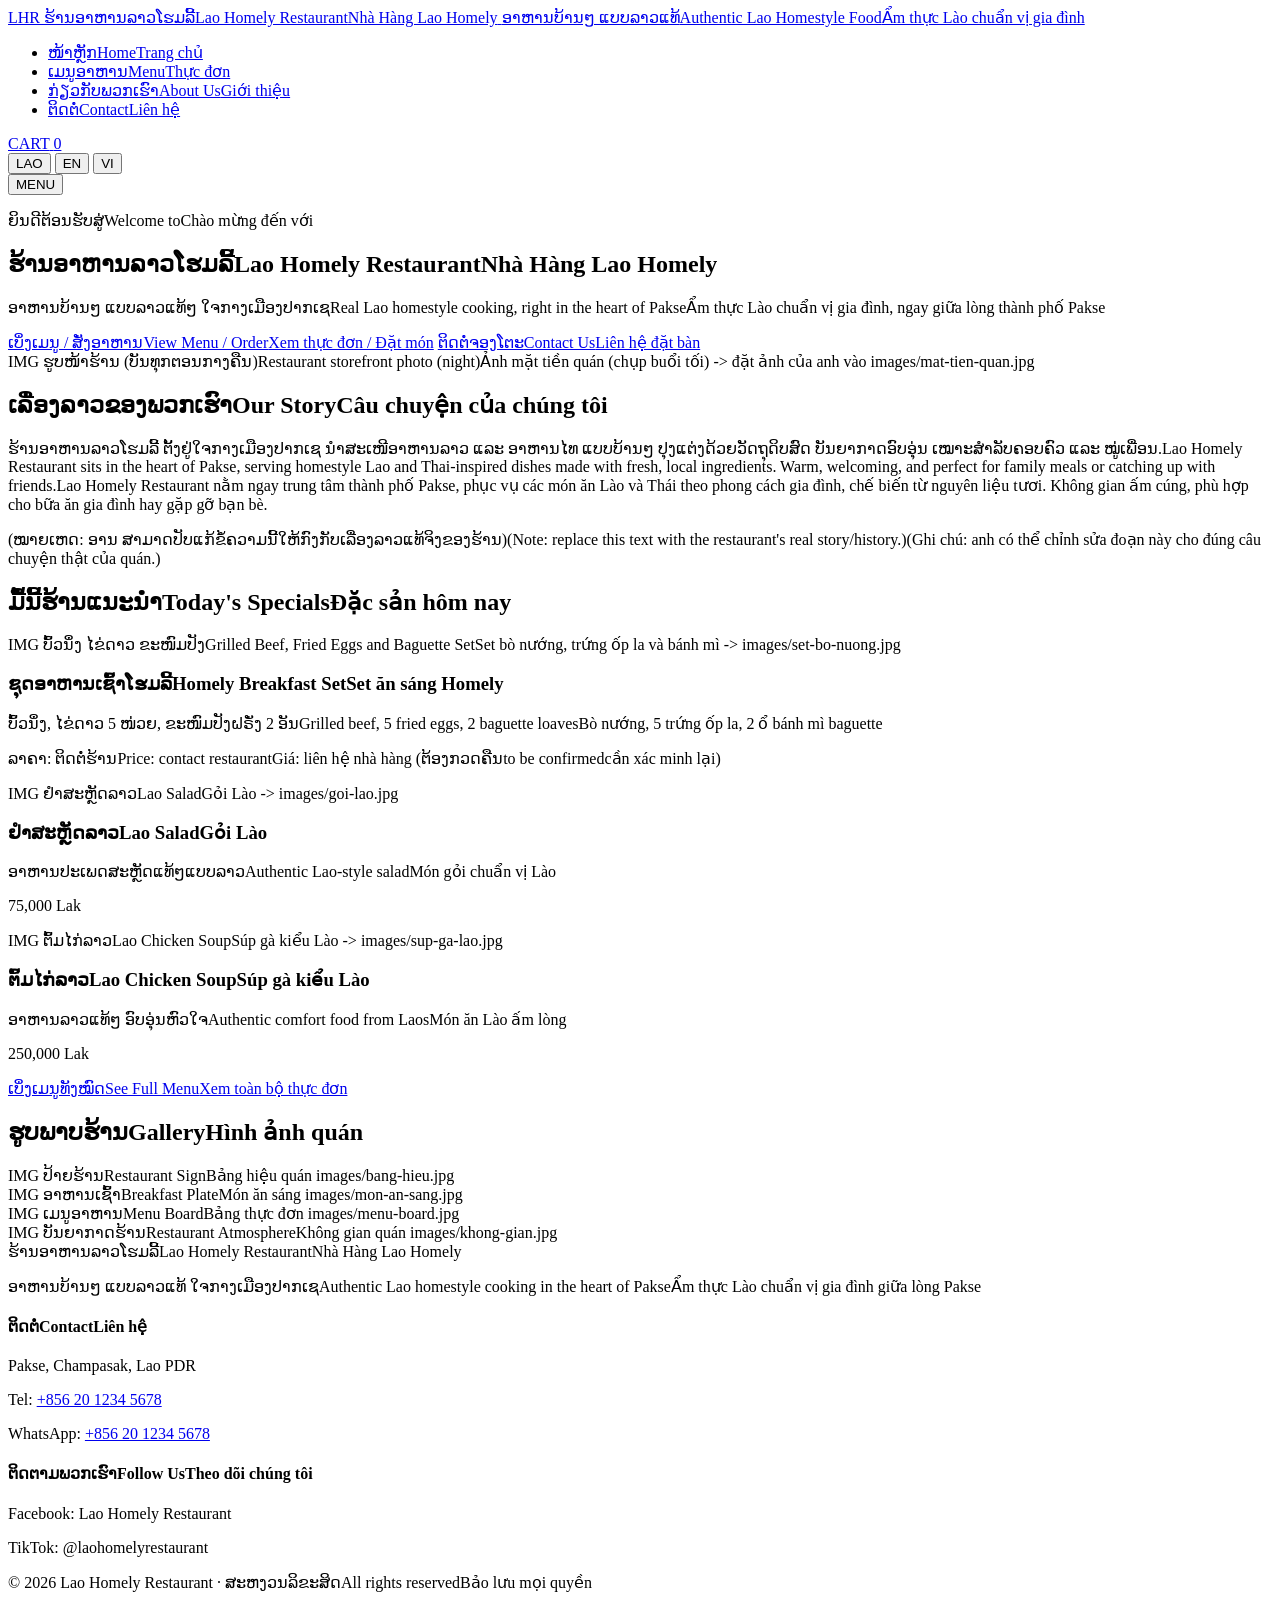
==== index.html @ 4c227eba "Add files via upload" ====
<!DOCTYPE html>
<html lang="en" data-lang="en">
<head>
<meta charset="UTF-8">
<meta name="viewport" content="width=device-width, initial-scale=1.0">
<title>Home | Lao Homely Restaurant</title>
<meta name="description" content="Home - Lao Homely Restaurant, Pakse, Champasak, Lao PDR">
<link rel="stylesheet" href="css/style.css">

</head>
<body>
  <header class="site-header">
    <div class="header-inner">
      <a class="brand" href="index.html">
        <span class="brand-mark">LHR</span>
        <span class="brand-text">
          <span class="brand-main"><span class="lang-lo">ຮ້ານອາຫານລາວໂຮມລີ້</span><span class="lang-en">Lao Homely Restaurant</span><span class="lang-vi">Nhà Hàng Lao Homely</span></span>
          <span class="brand-sub"><span class="lang-lo">ອາຫານບ້ານໆ ແບບລາວແທ້</span><span class="lang-en">Authentic Lao Homestyle Food</span><span class="lang-vi">Ẩm thực Lào chuẩn vị gia đình</span></span>
        </span>
      </a>
      <nav class="main-nav">
        <ul>
          <li><a href="index.html" class="active"><span class="lang-lo">ໜ້າຫຼັກ</span><span class="lang-en">Home</span><span class="lang-vi">Trang chủ</span></a></li>
          <li><a href="menu.html"><span class="lang-lo">ເມນູອາຫານ</span><span class="lang-en">Menu</span><span class="lang-vi">Thực đơn</span></a></li>
          <li><a href="gioi-thieu.html"><span class="lang-lo">ກ່ຽວກັບພວກເຮົາ</span><span class="lang-en">About Us</span><span class="lang-vi">Giới thiệu</span></a></li>
          <li><a href="lien-he.html"><span class="lang-lo">ຕິດຕໍ່</span><span class="lang-en">Contact</span><span class="lang-vi">Liên hệ</span></a></li>
        </ul>
      </nav>
      <div class="header-actions">
        <a class="cart-link" href="gio-hang.html">
          <span class="cart-icon">CART</span>
          <span class="cart-badge" id="cart-badge">0</span>
        </a>
        <div class="lang-switch" role="group" aria-label="Language switch">
          <button type="button" data-set-lang="lo">LAO</button>
          <button type="button" data-set-lang="en">EN</button>
          <button type="button" data-set-lang="vi">VI</button>
        </div>
        <button class="nav-toggle" type="button" aria-label="Menu">MENU</button>
      </div>
    </div>
  </header>
  <main>
  
  <section class="hero">
    <div class="hero-inner">
      <p class="eyebrow"><span class="lang-lo">ຍິນດີຕ້ອນຮັບສູ່</span><span class="lang-en">Welcome to</span><span class="lang-vi">Chào mừng đến với</span></p>
      <h1><span class="lang-lo">ຮ້ານອາຫານລາວໂຮມລີ້</span><span class="lang-en">Lao Homely Restaurant</span><span class="lang-vi">Nhà Hàng Lao Homely</span></h1>
      <p class="hero-tagline"><span class="lang-lo">ອາຫານບ້ານໆ ແບບລາວແທ້ໆ ໃຈກາງເມືອງປາກເຊ</span><span class="lang-en">Real Lao homestyle cooking, right in the heart of Pakse</span><span class="lang-vi">Ẩm thực Lào chuẩn vị gia đình, ngay giữa lòng thành phố Pakse</span></p>
      <div class="hero-actions">
        <a class="btn btn-primary" href="menu.html"><span class="lang-lo">ເບິ່ງເມນູ / ສັ່ງອາຫານ</span><span class="lang-en">View Menu / Order</span><span class="lang-vi">Xem thực đơn / Đặt món</span></a>
        <a class="btn btn-outline" href="lien-he.html"><span class="lang-lo">ຕິດຕໍ່ຈອງໂຕະ</span><span class="lang-en">Contact Us</span><span class="lang-vi">Liên hệ đặt bàn</span></a>
      </div>
    </div>
  </section>
  <section class="section intro">
    <div class="section-inner two-col">
      <div class="col-photo">
        <div class="img-placeholder ph-landscape">
      <span class="ph-icon">IMG</span>
      <span class="ph-label"><span class="lang-lo">ຮູບໜ້າຮ້ານ (ບັນທຸກຕອນກາງຄືນ)</span><span class="lang-en">Restaurant storefront photo (night)</span><span class="lang-vi">Ảnh mặt tiền quán (chụp buổi tối)</span></span>
      <span class="ph-hint">-> đặt ảnh của anh vào images/mat-tien-quan.jpg</span>
    </div>
      </div>
      <div class="col-text">
        <h2 class="section-title"><span class="lang-lo">ເລື່ອງລາວຂອງພວກເຮົາ</span><span class="lang-en">Our Story</span><span class="lang-vi">Câu chuyện của chúng tôi</span></h2>
        <p><span class="lang-lo">ຮ້ານອາຫານລາວໂຮມລີ້ ຕັ້ງຢູ່ໃຈກາງເມືອງປາກເຊ ນຳສະເໜີອາຫານລາວ ແລະ ອາຫານໄທ ແບບບ້ານໆ ປຸງແຕ່ງດ້ວຍວັດຖຸດິບສົດ ບັນຍາກາດອົບອຸ່ນ ເໝາະສຳລັບຄອບຄົວ ແລະ ໝູ່ເພື່ອນ.</span><span class="lang-en">Lao Homely Restaurant sits in the heart of Pakse, serving homestyle Lao and Thai-inspired dishes made with fresh, local ingredients. Warm, welcoming, and perfect for family meals or catching up with friends.</span><span class="lang-vi">Lao Homely Restaurant nằm ngay trung tâm thành phố Pakse, phục vụ các món ăn Lào và Thái theo phong cách gia đình, chế biến từ nguyên liệu tươi. Không gian ấm cúng, phù hợp cho bữa ăn gia đình hay gặp gỡ bạn bè.</span></p>
        <p class="note"><span class="lang-lo">(ໝາຍເຫດ: ອານ ສາມາດປັບແກ້ຂໍ້ຄວາມນີ້ໃຫ້ກົງກັບເລື່ອງລາວແທ້ຈິງຂອງຮ້ານ)</span><span class="lang-en">(Note: replace this text with the restaurant's real story/history.)</span><span class="lang-vi">(Ghi chú: anh có thể chỉnh sửa đoạn này cho đúng câu chuyện thật của quán.)</span></p>
      </div>
    </div>
  </section>
  <section class="section highlights alt-bg">
    <div class="section-inner">
      <h2 class="section-title center"><span class="lang-lo">ມື້ນີ້ຮ້ານແນະນຳ</span><span class="lang-en">Today's Specials</span><span class="lang-vi">Đặc sản hôm nay</span></h2>
      <div class="grid-3">
        <div class="card">
          <div class="img-placeholder ph-square">
      <span class="ph-icon">IMG</span>
      <span class="ph-label"><span class="lang-lo">ບົ້ວນຶ່ງ ໄຂ່ດາວ ຂະໜົມປັງ</span><span class="lang-en">Grilled Beef, Fried Eggs and Baguette Set</span><span class="lang-vi">Set bò nướng, trứng ốp la và bánh mì</span></span>
      <span class="ph-hint">-> images/set-bo-nuong.jpg</span>
    </div>
          <h3><span class="lang-lo">ຊຸດອາຫານເຊົ້າໂຮມລີ້</span><span class="lang-en">Homely Breakfast Set</span><span class="lang-vi">Set ăn sáng Homely</span></h3>
          <p><span class="lang-lo">ບົ້ວນຶ່ງ, ໄຂ່ດາວ 5 ໜ່ວຍ, ຂະໜົມປັງຝຣັ່ງ 2 ອັນ</span><span class="lang-en">Grilled beef, 5 fried eggs, 2 baguette loaves</span><span class="lang-vi">Bò nướng, 5 trứng ốp la, 2 ổ bánh mì baguette</span></p>
          <p class="price"><span class="lang-lo">ລາຄາ: ຕິດຕໍ່ຮ້ານ</span><span class="lang-en">Price: contact restaurant</span><span class="lang-vi">Giá: liên hệ nhà hàng</span> <span class="verify">(<span class="lang-lo">ຕ້ອງກວດຄືນ</span><span class="lang-en">to be confirmed</span><span class="lang-vi">cần xác minh lại</span>)</span></p>
        </div>
        <div class="card">
          <div class="img-placeholder ph-square">
      <span class="ph-icon">IMG</span>
      <span class="ph-label"><span class="lang-lo">ຢຳສະຫຼັດລາວ</span><span class="lang-en">Lao Salad</span><span class="lang-vi">Gỏi Lào</span></span>
      <span class="ph-hint">-> images/goi-lao.jpg</span>
    </div>
          <h3><span class="lang-lo">ຢຳສະຫຼັດລາວ</span><span class="lang-en">Lao Salad</span><span class="lang-vi">Gỏi Lào</span></h3>
          <p><span class="lang-lo">ອາຫານປະເພດສະຫຼັດແທ້ໆແບບລາວ</span><span class="lang-en">Authentic Lao-style salad</span><span class="lang-vi">Món gỏi chuẩn vị Lào</span></p>
          <p class="price">75,000 Lak</p>
        </div>
        <div class="card">
          <div class="img-placeholder ph-square">
      <span class="ph-icon">IMG</span>
      <span class="ph-label"><span class="lang-lo">ຕົ້ມໄກ່ລາວ</span><span class="lang-en">Lao Chicken Soup</span><span class="lang-vi">Súp gà kiểu Lào</span></span>
      <span class="ph-hint">-> images/sup-ga-lao.jpg</span>
    </div>
          <h3><span class="lang-lo">ຕົ້ມໄກ່ລາວ</span><span class="lang-en">Lao Chicken Soup</span><span class="lang-vi">Súp gà kiểu Lào</span></h3>
          <p><span class="lang-lo">ອາຫານລາວແທ້ໆ ອົບອຸ່ນຫົວໃຈ</span><span class="lang-en">Authentic comfort food from Laos</span><span class="lang-vi">Món ăn Lào ấm lòng</span></p>
          <p class="price">250,000 Lak</p>
        </div>
      </div>
      <div class="center"><a class="btn btn-primary" href="menu.html"><span class="lang-lo">ເບິ່ງເມນູທັງໝົດ</span><span class="lang-en">See Full Menu</span><span class="lang-vi">Xem toàn bộ thực đơn</span></a></div>
    </div>
  </section>
  <section class="section gallery">
    <div class="section-inner">
      <h2 class="section-title center"><span class="lang-lo">ຮູບພາບຮ້ານ</span><span class="lang-en">Gallery</span><span class="lang-vi">Hình ảnh quán</span></h2>
      <div class="grid-4">
        <div class="img-placeholder ph-square">
      <span class="ph-icon">IMG</span>
      <span class="ph-label"><span class="lang-lo">ປ້າຍຮ້ານ</span><span class="lang-en">Restaurant Sign</span><span class="lang-vi">Bảng hiệu quán</span></span>
      <span class="ph-hint">images/bang-hieu.jpg</span>
    </div>
        <div class="img-placeholder ph-square">
      <span class="ph-icon">IMG</span>
      <span class="ph-label"><span class="lang-lo">ອາຫານເຊົ້າ</span><span class="lang-en">Breakfast Plate</span><span class="lang-vi">Món ăn sáng</span></span>
      <span class="ph-hint">images/mon-an-sang.jpg</span>
    </div>
        <div class="img-placeholder ph-square">
      <span class="ph-icon">IMG</span>
      <span class="ph-label"><span class="lang-lo">ເມນູອາຫານ</span><span class="lang-en">Menu Board</span><span class="lang-vi">Bảng thực đơn</span></span>
      <span class="ph-hint">images/menu-board.jpg</span>
    </div>
        <div class="img-placeholder ph-square">
      <span class="ph-icon">IMG</span>
      <span class="ph-label"><span class="lang-lo">ບັນຍາກາດຮ້ານ</span><span class="lang-en">Restaurant Atmosphere</span><span class="lang-vi">Không gian quán</span></span>
      <span class="ph-hint">images/khong-gian.jpg</span>
    </div>
      </div>
    </div>
  </section>
  </main>
  <footer class="site-footer">
    <div class="footer-inner">
      <div class="footer-col">
        <div class="brand-main footer-brand"><span class="lang-lo">ຮ້ານອາຫານລາວໂຮມລີ້</span><span class="lang-en">Lao Homely Restaurant</span><span class="lang-vi">Nhà Hàng Lao Homely</span></div>
        <p><span class="lang-lo">ອາຫານບ້ານໆ ແບບລາວແທ້ ໃຈກາງເມືອງປາກເຊ</span><span class="lang-en">Authentic Lao homestyle cooking in the heart of Pakse</span><span class="lang-vi">Ẩm thực Lào chuẩn vị gia đình giữa lòng Pakse</span></p>
      </div>
      <div class="footer-col">
        <h4><span class="lang-lo">ຕິດຕໍ່</span><span class="lang-en">Contact</span><span class="lang-vi">Liên hệ</span></h4>
        <p>Pakse, Champasak, Lao PDR</p>
        <p>Tel: <a href="tel:+8562012345678">+856 20 1234 5678</a></p>
        <p>WhatsApp: <a href="https://wa.me/8562012345678" target="_blank" rel="noopener">+856 20 1234 5678</a></p>
      </div>
      <div class="footer-col">
        <h4><span class="lang-lo">ຕິດຕາມພວກເຮົາ</span><span class="lang-en">Follow Us</span><span class="lang-vi">Theo dõi chúng tôi</span></h4>
        <p>Facebook: Lao Homely Restaurant</p>
        <p>TikTok: @laohomelyrestaurant</p>
      </div>
    </div>
    <div class="footer-bottom">
      <p>&copy; 2026 Lao Homely Restaurant &middot; <span class="lang-lo">ສະຫງວນລິຂະສິດ</span><span class="lang-en">All rights reserved</span><span class="lang-vi">Bảo lưu mọi quyền</span></p>
    </div>
  </footer>
  <script src="js/cart.js"></script>
  <script src="js/main.js"></script>
</body>
</html>
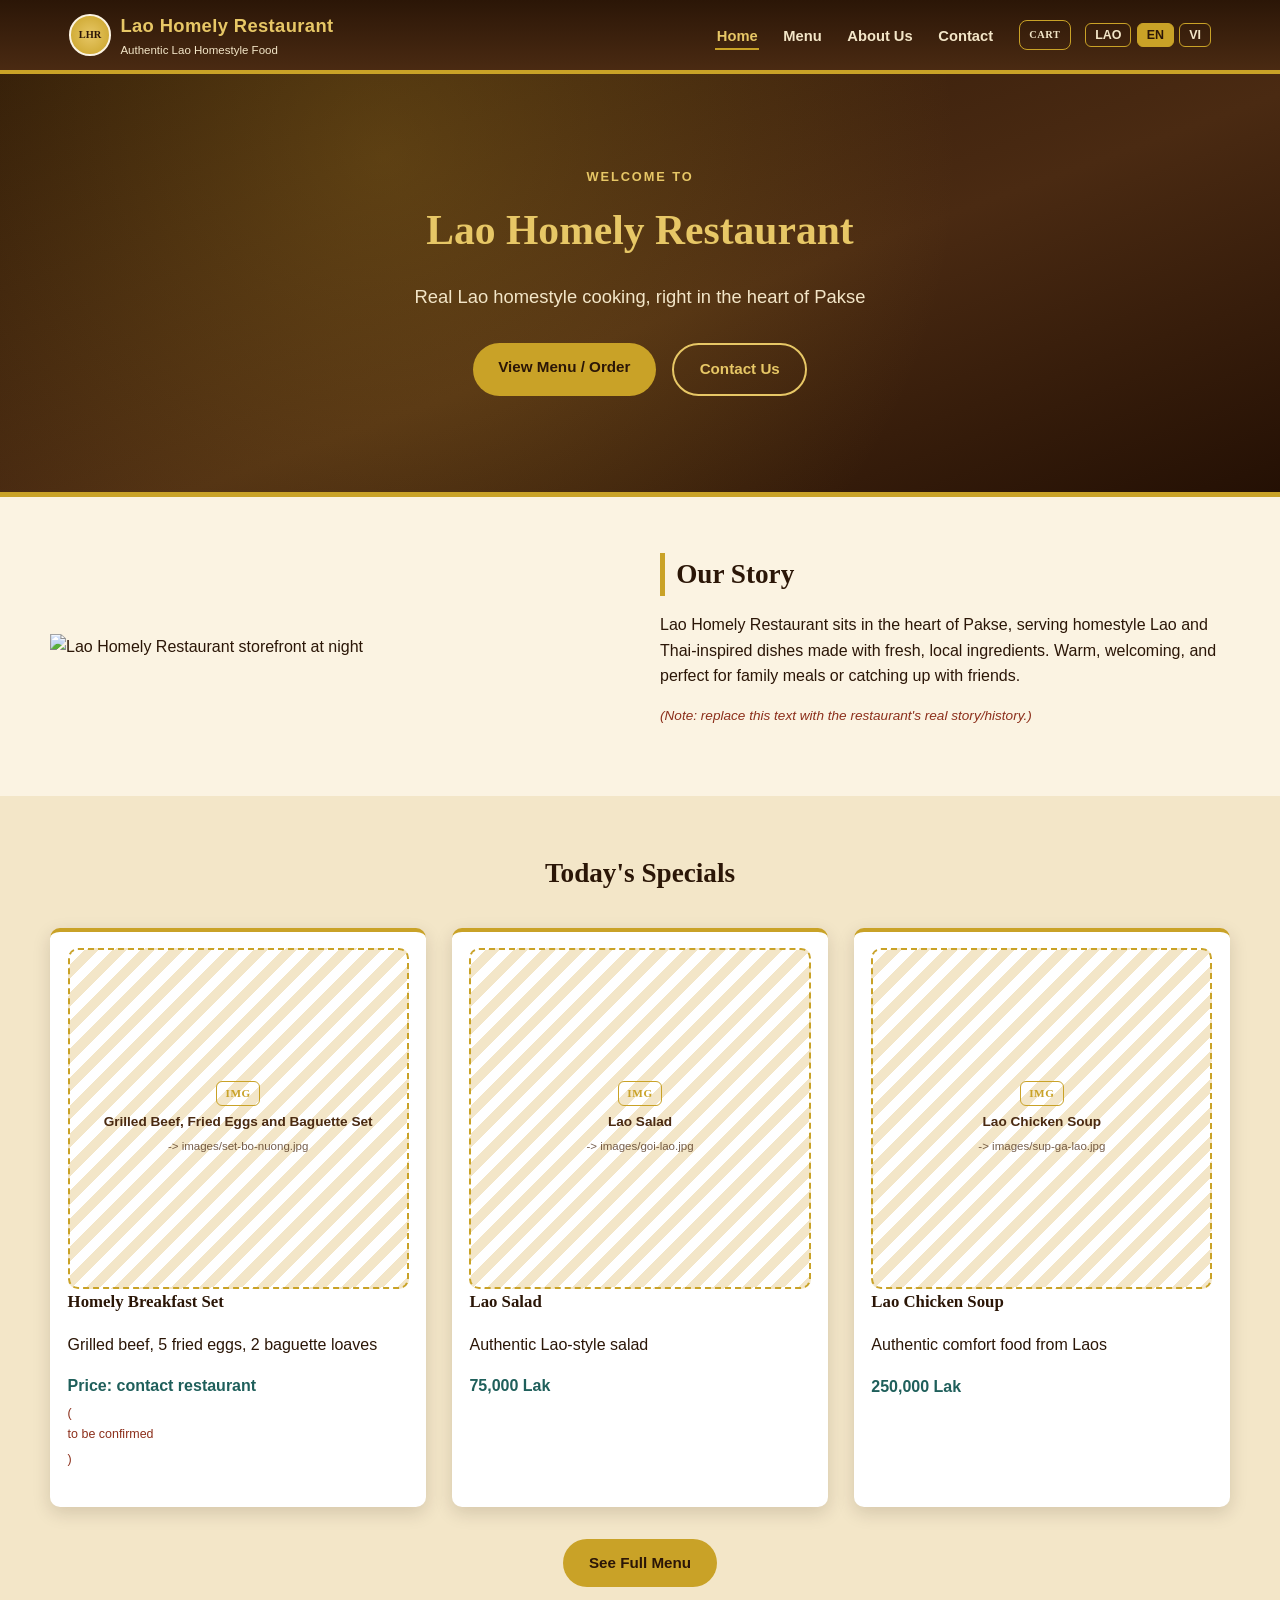
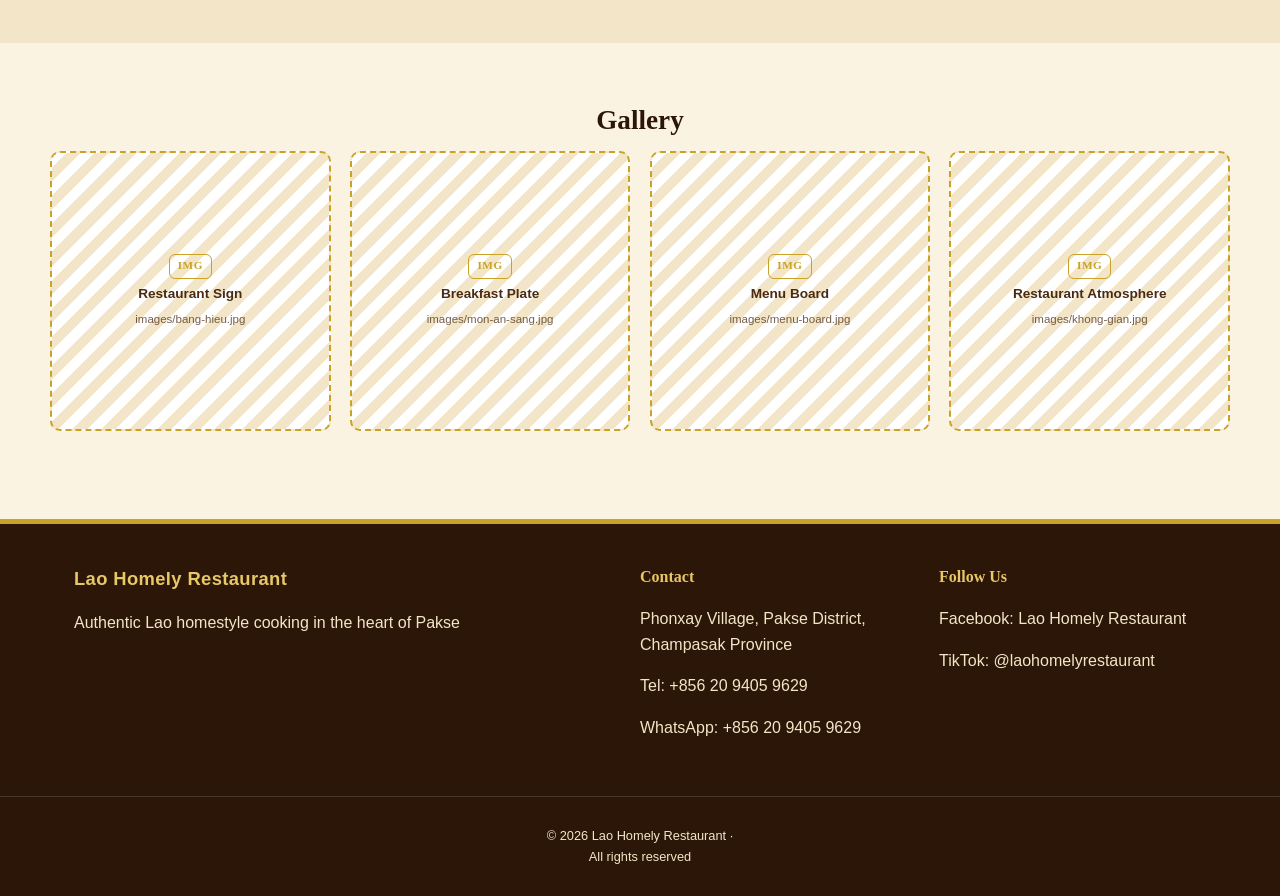
==== commit 2995ac5b: "Add files via upload" ====
--- a/index.html
+++ b/index.html
@@ -4,7 +4,7 @@
 <meta charset="UTF-8">
 <meta name="viewport" content="width=device-width, initial-scale=1.0">
 <title>Home | Lao Homely Restaurant</title>
-<meta name="description" content="Home - Lao Homely Restaurant, Pakse, Champasak, Lao PDR">
+<meta name="description" content="Home - Lao Homely Restaurant, Phonxay Village, Pakse District, Champasak Province">
 <link rel="stylesheet" href="css/style.css">
 
 </head>
@@ -56,11 +56,7 @@
   <section class="section intro">
     <div class="section-inner two-col">
       <div class="col-photo">
-        <div class="img-placeholder ph-landscape">
-      <span class="ph-icon">IMG</span>
-      <span class="ph-label"><span class="lang-lo">ຮູບໜ້າຮ້ານ (ບັນທຸກຕອນກາງຄືນ)</span><span class="lang-en">Restaurant storefront photo (night)</span><span class="lang-vi">Ảnh mặt tiền quán (chụp buổi tối)</span></span>
-      <span class="ph-hint">-> đặt ảnh của anh vào images/mat-tien-quan.jpg</span>
-    </div>
+        <img class="storefront-photo" src="images/mat-tien-quan.jpg" alt="Lao Homely Restaurant storefront at night" loading="lazy">
       </div>
       <div class="col-text">
         <h2 class="section-title"><span class="lang-lo">ເລື່ອງລາວຂອງພວກເຮົາ</span><span class="lang-en">Our Story</span><span class="lang-vi">Câu chuyện của chúng tôi</span></h2>
@@ -143,9 +139,9 @@
       </div>
       <div class="footer-col">
         <h4><span class="lang-lo">ຕິດຕໍ່</span><span class="lang-en">Contact</span><span class="lang-vi">Liên hệ</span></h4>
-        <p>Pakse, Champasak, Lao PDR</p>
-        <p>Tel: <a href="tel:+8562012345678">+856 20 1234 5678</a></p>
-        <p>WhatsApp: <a href="https://wa.me/8562012345678" target="_blank" rel="noopener">+856 20 1234 5678</a></p>
+        <p><span class="lang-lo">ບ້ານໂພນໄຊ, ເມືອງປາກເຊ, ແຂວງຈຳປາສັກ</span><span class="lang-en">Phonxay Village, Pakse District, Champasak Province</span><span class="lang-vi">Bản Phonxay, huyện Pakse, tỉnh Champasak</span></p>
+        <p>Tel: <a href="tel:+8562094059629">+856 20 9405 9629</a></p>
+        <p>WhatsApp: <a href="https://wa.me/8562094059629" target="_blank" rel="noopener">+856 20 9405 9629</a></p>
       </div>
       <div class="footer-col">
         <h4><span class="lang-lo">ຕິດຕາມພວກເຮົາ</span><span class="lang-en">Follow Us</span><span class="lang-vi">Theo dõi chúng tôi</span></h4>
--- a/css/style.css
+++ b/css/style.css
@@ -0,0 +1,269 @@
+/* ===== Lao Homely Restaurant - style.css ===== */
+:root{
+  --gold:#c9a227;
+  --gold-light:#e7c766;
+  --brown-dark:#2b1607;
+  --brown:#4a2a12;
+  --cream:#fbf3e2;
+  --cream-alt:#f3e6c8;
+  --ink:#2b1607;
+  --teal:#1f5f5b;
+  --red:#8c2f1b;
+  --radius:10px;
+  --shadow:0 6px 18px rgba(43,22,7,0.15);
+  --font-head:Georgia,'Times New Roman',serif;
+  --font-body:'Segoe UI',Roboto,Arial,sans-serif;
+}
+*{box-sizing:border-box;}
+html,body{margin:0;padding:0;}
+body{
+  font-family:var(--font-body);
+  color:var(--ink);
+  background:var(--cream);
+  line-height:1.6;
+}
+img{max-width:100%;display:block;}
+a{color:inherit;text-decoration:none;}
+ul{list-style:none;margin:0;padding:0;}
+h1,h2,h3,h4{font-family:var(--font-head);color:var(--brown-dark);margin:0 0 .5rem;}
+
+/* ---------- language switch visibility ---------- */
+html[data-lang="lo"] .lang-en,html[data-lang="lo"] .lang-vi{display:none;}
+html[data-lang="en"] .lang-lo,html[data-lang="en"] .lang-vi{display:none;}
+html[data-lang="vi"] .lang-lo,html[data-lang="vi"] .lang-en{display:none;}
+.lang-lo,.lang-en,.lang-vi{display:inline;}
+p .lang-lo,p .lang-en,p .lang-vi,
+.hero-tagline .lang-lo,.hero-tagline .lang-en,.hero-tagline .lang-vi{display:block;}
+
+/* ---------- header ---------- */
+.site-header{
+  background:linear-gradient(180deg,var(--brown-dark),var(--brown));
+  border-bottom:4px solid var(--gold);
+  position:sticky;top:0;z-index:50;
+}
+.header-inner{
+  max-width:1180px;margin:0 auto;padding:.7rem 1.2rem;
+  display:flex;align-items:center;gap:1.5rem;flex-wrap:wrap;
+}
+.brand{display:flex;align-items:center;gap:.6rem;flex:1;min-width:220px;}
+.brand-mark{
+  font-family:var(--font-head);font-weight:bold;color:var(--brown-dark);
+  background:radial-gradient(circle,var(--gold-light),var(--gold));
+  border-radius:50%;width:2.6rem;height:2.6rem;
+  display:flex;align-items:center;justify-content:center;font-size:.65rem;
+  border:2px solid var(--cream);
+}
+.brand-text{display:flex;flex-direction:column;}
+.brand-main{color:var(--gold-light);font-weight:bold;font-size:1.15rem;letter-spacing:.02em;}
+.brand-sub{color:var(--cream-alt);font-size:.72rem;font-family:var(--font-body);}
+.main-nav ul{display:flex;gap:1.4rem;flex-wrap:wrap;}
+.main-nav a{color:var(--cream-alt);font-weight:600;font-size:.92rem;padding:.3rem .1rem;border-bottom:2px solid transparent;}
+.main-nav a:hover,.main-nav a.active{color:var(--gold-light);border-color:var(--gold);}
+.lang-switch{display:flex;gap:.35rem;}
+.lang-switch button{
+  background:transparent;border:1px solid var(--gold);color:var(--cream-alt);
+  padding:.25rem .55rem;border-radius:6px;cursor:pointer;font-size:.78rem;font-weight:600;
+}
+.lang-switch button.active,.lang-switch button:hover{background:var(--gold);color:var(--brown-dark);}
+.nav-toggle{display:none;background:none;border:1px solid var(--gold);color:var(--cream-alt);border-radius:6px;padding:.3rem .6rem;font-size:.75rem;}
+
+/* ---------- hero ---------- */
+.hero{
+  background:radial-gradient(circle at 30% 20%,rgba(201,162,39,.25),transparent 60%),
+              linear-gradient(160deg,var(--brown-dark) 0%,var(--brown) 55%,#241004 100%);
+  color:var(--cream);
+  padding:5rem 1.5rem 6rem;
+  text-align:center;
+  border-bottom:5px solid var(--gold);
+}
+.hero-inner{max-width:760px;margin:0 auto;}
+.eyebrow{color:var(--gold-light);text-transform:uppercase;letter-spacing:.15em;font-size:.8rem;font-weight:700;margin-bottom:.6rem;}
+.hero h1{color:var(--gold-light);font-size:2.6rem;margin-bottom:.8rem;}
+.hero-tagline{color:var(--cream-alt);font-size:1.15rem;margin-bottom:2rem;}
+.hero-actions{display:flex;gap:1rem;justify-content:center;flex-wrap:wrap;}
+
+.page-hero{
+  background:linear-gradient(160deg,var(--brown-dark),var(--brown));
+  color:var(--cream);text-align:center;padding:3.2rem 1.5rem;border-bottom:5px solid var(--gold);
+}
+.page-hero h1{color:var(--gold-light);font-size:2.1rem;}
+.page-hero .eyebrow{color:var(--gold-light);}
+.page-hero p{color:var(--cream-alt);max-width:640px;margin:0 auto;}
+
+/* ---------- buttons ---------- */
+.btn{
+  display:inline-block;padding:.75rem 1.6rem;border-radius:999px;font-weight:700;
+  font-size:.95rem;transition:transform .15s ease;
+}
+.btn:hover{transform:translateY(-2px);}
+.btn-primary{background:var(--gold);color:var(--brown-dark);}
+.btn-outline{border:2px solid var(--gold-light);color:var(--gold-light);}
+
+/* ---------- layout helpers ---------- */
+.section{padding:3.5rem 1.5rem;}
+.section-inner{max-width:1180px;margin:0 auto;}
+.alt-bg{background:var(--cream-alt);}
+.section-title{font-size:1.7rem;border-left:5px solid var(--gold);padding-left:.7rem;}
+.section-title.center{border:none;text-align:center;padding-left:0;}
+.center{text-align:center;}
+.two-col{display:grid;grid-template-columns:1fr 1fr;gap:2.5rem;align-items:center;}
+.note{font-size:.85rem;font-style:italic;color:var(--red);}
+.note-inline{font-size:.82rem;font-style:italic;color:var(--red);display:block;}
+
+/* ---------- grids / cards ---------- */
+.grid-3{display:grid;grid-template-columns:repeat(3,1fr);gap:1.6rem;margin:2rem 0;}
+.grid-4{display:grid;grid-template-columns:repeat(4,1fr);gap:1.2rem;}
+.card{
+  background:#fff;border-radius:var(--radius);box-shadow:var(--shadow);
+  padding:1rem 1.1rem 1.3rem;border-top:4px solid var(--gold);
+}
+.card.plain{text-align:center;border-top:none;border:1px solid var(--gold);}
+.card h3{font-size:1.05rem;}
+.card .price{font-weight:700;color:var(--teal);}
+.card .verify{color:var(--red);font-weight:500;font-size:.78rem;}
+.value-icon{
+  display:inline-block;font-family:var(--font-head);font-weight:bold;color:var(--brown-dark);
+  background:var(--gold-light);border-radius:50%;width:2.4rem;height:2.4rem;line-height:2.4rem;
+  font-size:.6rem;margin-bottom:.6rem;
+}
+
+/* ---------- image placeholders ---------- */
+.img-placeholder{
+  border:2px dashed var(--gold);border-radius:var(--radius);
+  background:repeating-linear-gradient(135deg,#fff,#fff 10px,var(--cream-alt) 10px,var(--cream-alt) 20px);
+  display:flex;flex-direction:column;align-items:center;justify-content:center;text-align:center;
+  color:var(--brown);padding:1rem;gap:.3rem;
+}
+.ph-landscape{aspect-ratio:4/3;width:100%;}
+.ph-square{aspect-ratio:1/1;width:100%;}
+.ph-icon{font-family:var(--font-head);font-weight:bold;font-size:.7rem;letter-spacing:.05em;color:var(--gold);border:1px solid var(--gold);border-radius:6px;padding:.15rem .5rem;}
+.ph-label{font-weight:700;font-size:.85rem;}
+.ph-hint{font-size:.72rem;color:var(--brown);opacity:.75;}
+.map-placeholder{height:100%;}
+
+/* ---------- menu page ---------- */
+.menu-section{margin-bottom:2.6rem;}
+.menu-section-title{
+  font-size:1.3rem;background:var(--brown-dark);color:var(--gold-light);
+  padding:.6rem 1rem;border-radius:8px 8px 0 0;
+}
+.menu-list{border:1px solid var(--gold);border-top:none;border-radius:0 0 8px 8px;overflow:hidden;background:#fff;}
+.menu-item{
+  display:flex;justify-content:space-between;align-items:center;gap:1rem;
+  padding:.9rem 1.1rem;border-bottom:1px solid var(--cream-alt);
+}
+.menu-item:last-child{border-bottom:none;}
+.menu-item:nth-child(even){background:#fffaf0;}
+.menu-item-name p{margin:0;line-height:1.4;}
+.dish-lo{font-weight:700;color:var(--brown-dark);font-size:1.02rem;}
+.dish-en{font-size:.88rem;color:var(--teal);}
+.dish-vi{font-size:.88rem;color:var(--brown);}
+.menu-item-price{
+  white-space:nowrap;font-weight:700;color:var(--red);text-align:right;font-size:.92rem;min-width:140px;
+}
+
+/* ---------- contact ---------- */
+.contact-list li{margin-bottom:1rem;font-size:1rem;}
+.contact-list strong{color:var(--brown-dark);}
+
+/* ---------- footer ---------- */
+.site-footer{background:var(--brown-dark);color:var(--cream-alt);margin-top:2rem;border-top:5px solid var(--gold);}
+.footer-inner{
+  max-width:1180px;margin:0 auto;padding:2.5rem 1.5rem;
+  display:grid;grid-template-columns:2fr 1fr 1fr;gap:2rem;
+}
+.footer-brand{color:var(--gold-light);}
+.footer-col h4{color:var(--gold-light);font-size:1rem;}
+.footer-col a:hover{color:var(--gold-light);}
+.footer-bottom{
+  text-align:center;padding:1rem;border-top:1px solid rgba(255,255,255,.15);
+  font-size:.8rem;color:var(--cream-alt);
+}
+
+/* ---------- responsive ---------- */
+@media (max-width:900px){
+  .two-col{grid-template-columns:1fr;}
+  .grid-3{grid-template-columns:1fr 1fr;}
+  .grid-4{grid-template-columns:1fr 1fr;}
+  .footer-inner{grid-template-columns:1fr;}
+}
+@media (max-width:680px){
+  .main-nav{
+    display:none;position:absolute;top:100%;left:0;right:0;
+    background:var(--brown-dark);border-bottom:3px solid var(--gold);padding:1rem;
+  }
+  .main-nav.open{display:block;}
+  .main-nav ul{flex-direction:column;gap:.9rem;}
+  .nav-toggle{display:inline-block;}
+  .header-inner{position:relative;}
+  .grid-3{grid-template-columns:1fr;}
+  .grid-4{grid-template-columns:1fr 1fr;}
+  .hero h1{font-size:2rem;}
+  .menu-item{flex-direction:column;align-items:flex-start;}
+  .menu-item-price{text-align:left;}
+}
+
+/* ===== Cart & Checkout additions ===== */
+.header-actions{display:flex;align-items:center;gap:.9rem;}
+.cart-link{
+  position:relative;display:flex;align-items:center;justify-content:center;
+  border:1px solid var(--gold);border-radius:8px;padding:.35rem .6rem;color:var(--cream-alt);
+}
+.cart-link.active,.cart-link:hover{background:var(--gold);color:var(--brown-dark);}
+.cart-icon{font-family:var(--font-head);font-weight:bold;font-size:.65rem;letter-spacing:.05em;}
+.cart-badge{
+  position:absolute;top:-8px;right:-8px;background:var(--red);color:#fff;
+  border-radius:999px;font-size:.68rem;font-weight:700;min-width:1.2rem;height:1.2rem;
+  display:inline-flex;align-items:center;justify-content:center;padding:0 .3rem;
+}
+.cart-badge.bump{transform:scale(1.3);transition:transform .15s ease;}
+
+.menu-item{flex-wrap:wrap;}
+.menu-item-name .note-inline,.menu-item-name span.lang-lo,.menu-item-name span.lang-en,.menu-item-name span.lang-vi{display:inline;}
+.cart-controls{
+  display:flex;align-items:center;gap:.6rem;flex-wrap:wrap;width:100%;
+  margin-top:.5rem;padding-top:.5rem;border-top:1px dashed var(--cream-alt);
+}
+.cart-controls.unavailable{justify-content:space-between;color:var(--red);font-size:.85rem;}
+.qty-stepper{display:flex;align-items:center;border:1px solid var(--gold);border-radius:6px;overflow:hidden;}
+.qty-btn{background:var(--cream-alt);border:none;width:1.8rem;height:1.8rem;font-weight:700;cursor:pointer;color:var(--brown-dark);}
+.qty-btn:hover{background:var(--gold);}
+.qty-input{width:2.6rem;text-align:center;border:none;border-left:1px solid var(--gold);border-right:1px solid var(--gold);height:1.8rem;}
+.variant-select{border:1px solid var(--gold);border-radius:6px;padding:.3rem .4rem;font-size:.82rem;max-width:220px;}
+.btn-sm{padding:.4rem 1rem;font-size:.82rem;}
+.btn-lg{padding:.9rem 2rem;font-size:1.02rem;}
+
+/* cart table */
+.cart-table-wrap{overflow-x:auto;margin-bottom:1.2rem;}
+.cart-table{width:100%;border-collapse:collapse;background:#fff;border:1px solid var(--gold);border-radius:8px;overflow:hidden;}
+.cart-table th{background:var(--brown-dark);color:var(--gold-light);text-align:left;padding:.7rem;font-size:.85rem;}
+.cart-table td{padding:.7rem;border-bottom:1px solid var(--cream-alt);vertical-align:middle;font-size:.9rem;}
+.cart-table .cart-qty-input{width:3.5rem;text-align:center;}
+.remove-line-btn{background:none;border:1px solid var(--red);color:var(--red);border-radius:6px;width:1.8rem;height:1.8rem;cursor:pointer;font-size:1rem;}
+.remove-line-btn:hover{background:var(--red);color:#fff;}
+.cart-total-row{
+  display:flex;justify-content:flex-end;gap:1rem;font-size:1.2rem;font-weight:700;
+  color:var(--brown-dark);margin-bottom:2rem;
+}
+.empty-cart-msg{text-align:center;padding:3rem 1rem;}
+
+/* checkout form */
+.checkout-form{display:flex;flex-direction:column;gap:1rem;max-width:560px;}
+.checkout-form label{display:flex;flex-direction:column;gap:.35rem;font-weight:600;font-size:.92rem;}
+.checkout-form input[type="text"],.checkout-form input[type="tel"],.checkout-form textarea{
+  border:1px solid var(--gold);border-radius:8px;padding:.6rem .7rem;font-family:inherit;font-size:.95rem;
+}
+.delivery-fieldset{border:1px solid var(--gold);border-radius:8px;padding:.8rem 1rem;}
+.delivery-fieldset legend{font-weight:700;color:var(--brown-dark);padding:0 .4rem;}
+.radio-label{display:flex;align-items:center;gap:.5rem;font-weight:500;margin:.3rem 0;}
+
+/* payment step */
+.payment-step{margin-top:2.5rem;padding-top:2rem;border-top:2px dashed var(--gold);}
+.bank-info-box{display:grid;grid-template-columns:220px 1fr;gap:1.5rem;align-items:start;background:var(--cream-alt);border-radius:var(--radius);padding:1.2rem;margin:1.2rem 0;}
+.bank-details li{margin-bottom:.5rem;}
+.qr-placeholder{width:100%;}
+
+@media (max-width:680px){
+  .bank-info-box{grid-template-columns:1fr;}
+  .header-actions{gap:.5rem;}
+}
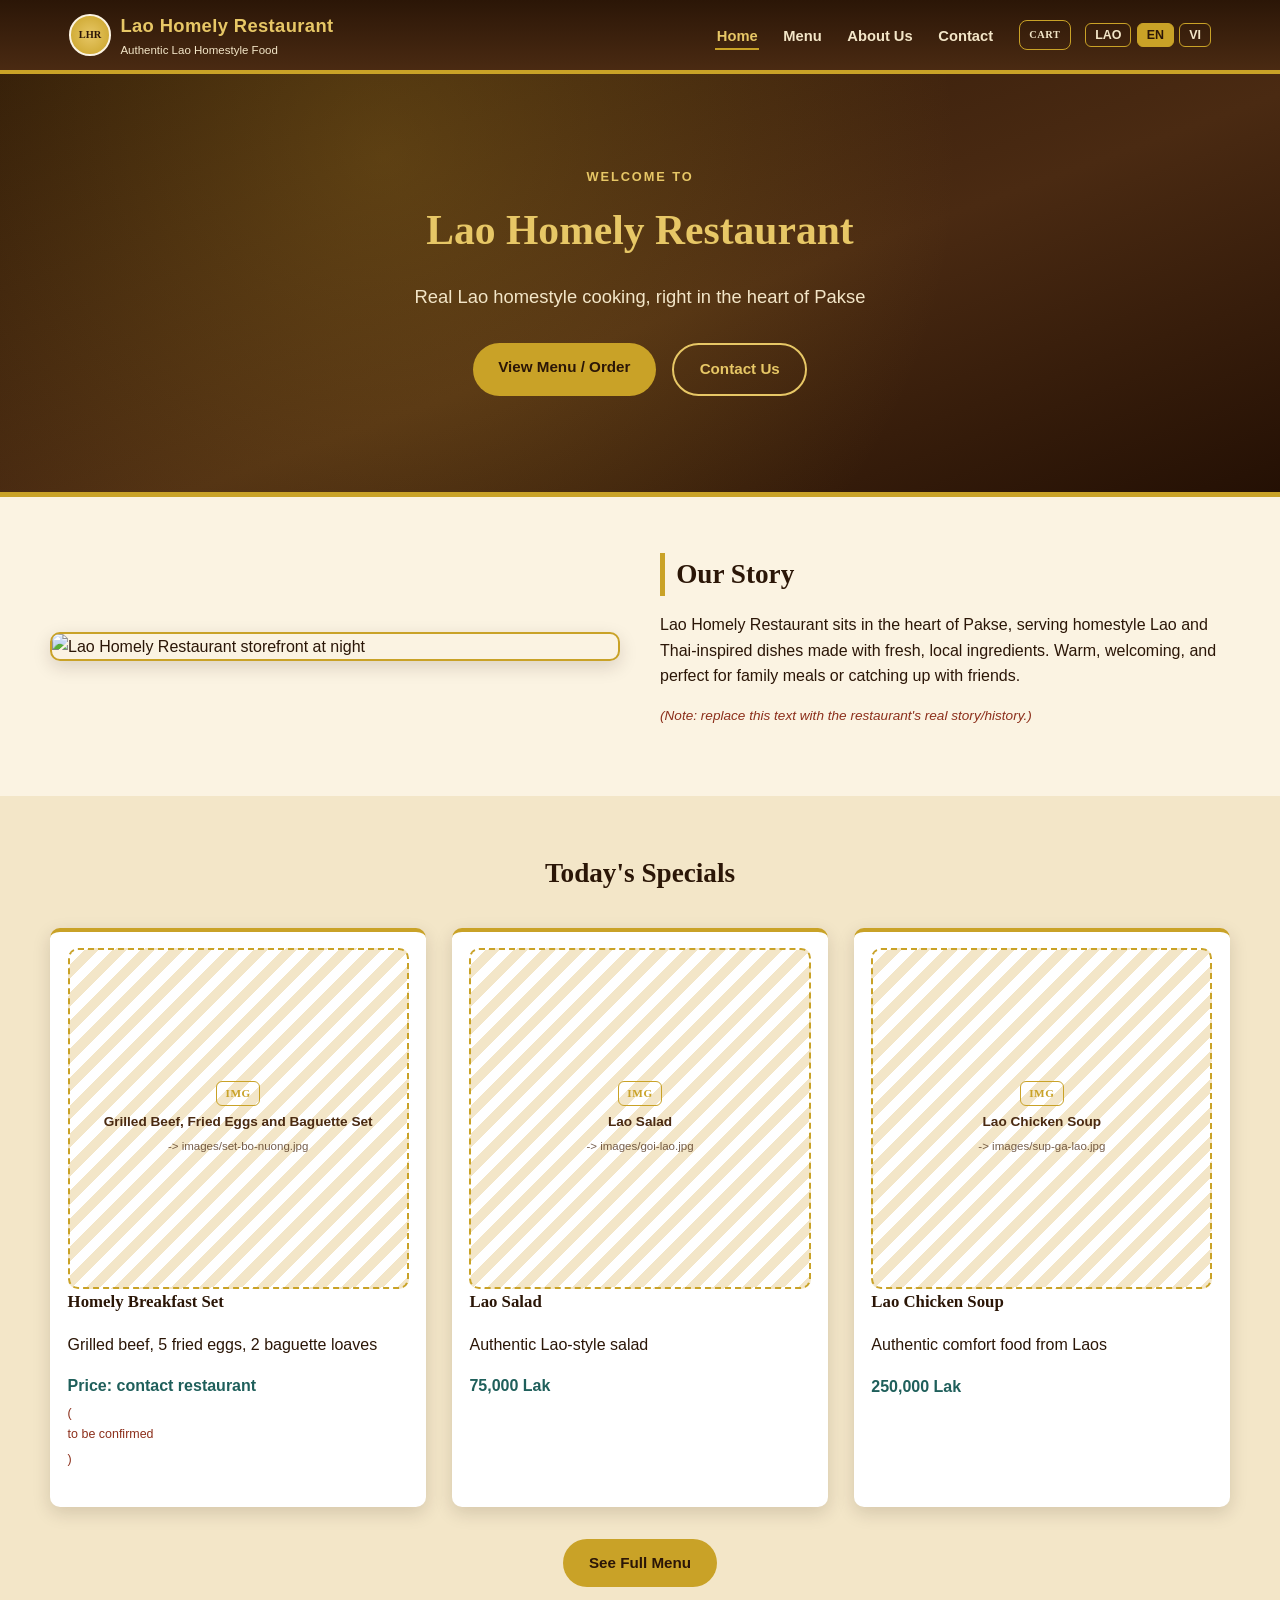
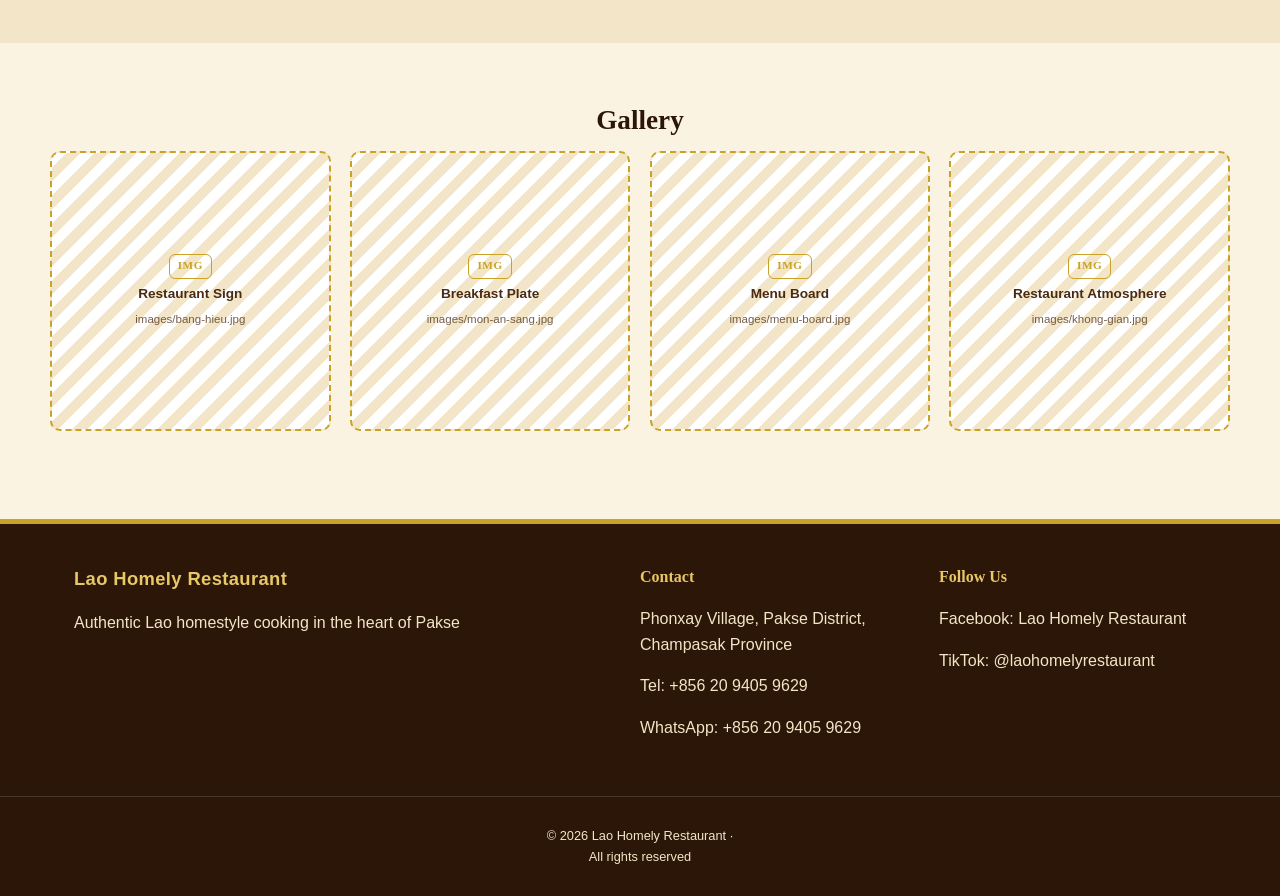
==== commit a833c358: "Add files via upload" ====
--- a/index.html
+++ b/index.html
@@ -5,7 +5,7 @@
 <meta name="viewport" content="width=device-width, initial-scale=1.0">
 <title>Home | Lao Homely Restaurant</title>
 <meta name="description" content="Home - Lao Homely Restaurant, Phonxay Village, Pakse District, Champasak Province">
-<link rel="stylesheet" href="css/style.css">
+<link rel="stylesheet" href="css/style.css?v=20260713b">
 
 </head>
 <body>
@@ -153,7 +153,10 @@
       <p>&copy; 2026 Lao Homely Restaurant &middot; <span class="lang-lo">ສະຫງວນລິຂະສິດ</span><span class="lang-en">All rights reserved</span><span class="lang-vi">Bảo lưu mọi quyền</span></p>
     </div>
   </footer>
-  <script src="js/cart.js"></script>
-  <script src="js/main.js"></script>
+  <script src="https://www.gstatic.com/firebasejs/10.13.0/firebase-app-compat.js"></script>
+  <script src="https://www.gstatic.com/firebasejs/10.13.0/firebase-database-compat.js"></script>
+  <script>window.HOMELY_FIREBASE_CONFIG = {"apiKey": "AIzaSyBNP5hFGXQgzSRzK5u-qhQEQXC5u6DoFBw", "authDomain": "lao-homely-orders.firebaseapp.com", "databaseURL": "https://lao-homely-orders-default-rtdb.firebaseio.com", "projectId": "lao-homely-orders", "storageBucket": "lao-homely-orders.firebasestorage.app", "messagingSenderId": "468038291835", "appId": "1:468038291835:web:5c70d162882a3a05a8edde"};</script>
+  <script src="js/cart.js?v=20260713b"></script>
+  <script src="js/main.js?v=20260713b"></script>
 </body>
 </html>
--- a/css/style.css
+++ b/css/style.css
@@ -140,6 +140,40 @@
 .ph-label{font-weight:700;font-size:.85rem;}
 .ph-hint{font-size:.72rem;color:var(--brown);opacity:.75;}
 .map-placeholder{height:100%;}
+.map-embed-wrap{
+  width:100%;aspect-ratio:4/3;border-radius:var(--radius);overflow:hidden;
+  border:2px solid var(--gold);box-shadow:var(--shadow);
+}
+.map-embed-wrap iframe{width:100%;height:100%;display:block;}
+.map-link{margin-top:1rem;}
+.storefront-photo{
+  width:100%;height:auto;border-radius:var(--radius);
+  border:2px solid var(--gold);box-shadow:var(--shadow);display:block;
+}
+
+/* ---------- table order banner (QR / ban an) ---------- */
+.table-banner{
+  margin-top:1.2rem;padding:.9rem 1.4rem;border-radius:var(--radius);
+  background:var(--teal);color:#fff;font-weight:700;font-size:1.15rem;
+  display:flex;align-items:center;gap:.6rem;box-shadow:var(--shadow);
+}
+.table-order-banner, #table-order-banner{margin-top:0;margin-bottom:1.5rem;}
+.no-table-warning{
+  margin-top:1.2rem;padding:.9rem 1.4rem;border-radius:var(--radius);
+  background:#fff3cd;color:#7a4a00;border:2px solid #e0a800;font-weight:700;
+  display:flex;align-items:center;gap:1rem;flex-wrap:wrap;box-shadow:var(--shadow);
+}
+.kitchen-order-panel{
+  margin-top:1rem;padding:1.6rem;border-radius:var(--radius);
+  background:var(--cream-alt);border:2px solid var(--gold);box-shadow:var(--shadow);
+}
+.kitchen-order-panel .btn{margin-top:.8rem;}
+.kitchen-sent-msg{
+  margin-top:1.2rem;padding:1rem 1.2rem;border-radius:var(--radius);
+  background:#e8f5e9;border:2px solid #2e7d32;color:#1b5e20;
+}
+.kitchen-sent-msg .btn{margin-top:.8rem;display:block;width:fit-content;}
+.kitchen-sent-msg .note{font-size:.85rem;color:#1b5e20;opacity:.9;}
 
 /* ---------- menu page ---------- */
 .menu-section{margin-bottom:2.6rem;}
@@ -149,17 +183,25 @@
 }
 .menu-list{border:1px solid var(--gold);border-top:none;border-radius:0 0 8px 8px;overflow:hidden;background:#fff;}
 .menu-item{
-  display:flex;justify-content:space-between;align-items:center;gap:1rem;
-  padding:.9rem 1.1rem;border-bottom:1px solid var(--cream-alt);
+  display:grid;grid-template-columns:1fr 1fr;gap:2rem;align-items:center;
+  padding:2rem;border-bottom:1px solid var(--cream-alt);
 }
 .menu-item:last-child{border-bottom:none;}
 .menu-item:nth-child(even){background:#fffaf0;}
+.menu-item-photo{
+  width:100%;aspect-ratio:4/3;border-radius:var(--radius);overflow:hidden;
+  background:var(--cream-alt);border:2px solid var(--gold);box-shadow:var(--shadow);
+}
+.menu-item-photo img{width:100%;height:100%;object-fit:cover;display:block;}
+.menu-item-body{
+  min-width:0;display:flex;flex-direction:column;gap:.7rem;align-items:flex-start;
+}
 .menu-item-name p{margin:0;line-height:1.4;}
-.dish-lo{font-weight:700;color:var(--brown-dark);font-size:1.02rem;}
-.dish-en{font-size:.88rem;color:var(--teal);}
-.dish-vi{font-size:.88rem;color:var(--brown);}
+.dish-lo{font-weight:700;color:var(--brown-dark);font-size:1.4rem;}
+.dish-en{font-size:1.1rem;color:var(--teal);}
+.dish-vi{font-size:1.1rem;color:var(--brown);}
 .menu-item-price{
-  white-space:nowrap;font-weight:700;color:var(--red);text-align:right;font-size:.92rem;min-width:140px;
+  white-space:nowrap;font-weight:700;color:var(--red);text-align:left;font-size:1.15rem;
 }
 
 /* ---------- contact ---------- */
@@ -186,6 +228,7 @@
   .grid-3{grid-template-columns:1fr 1fr;}
   .grid-4{grid-template-columns:1fr 1fr;}
   .footer-inner{grid-template-columns:1fr;}
+  .menu-item{grid-template-columns:1fr;padding:1.2rem;gap:1rem;}
 }
 @media (max-width:680px){
   .main-nav{
@@ -199,7 +242,6 @@
   .grid-3{grid-template-columns:1fr;}
   .grid-4{grid-template-columns:1fr 1fr;}
   .hero h1{font-size:2rem;}
-  .menu-item{flex-direction:column;align-items:flex-start;}
   .menu-item-price{text-align:left;}
 }
 
@@ -226,12 +268,36 @@
 }
 .cart-controls.unavailable{justify-content:space-between;color:var(--red);font-size:.85rem;}
 .qty-stepper{display:flex;align-items:center;border:1px solid var(--gold);border-radius:6px;overflow:hidden;}
+.qty-stepper:has(.qty-input:disabled){opacity:.5;}
 .qty-btn{background:var(--cream-alt);border:none;width:1.8rem;height:1.8rem;font-weight:700;cursor:pointer;color:var(--brown-dark);}
 .qty-btn:hover{background:var(--gold);}
+.qty-btn:disabled{cursor:not-allowed;opacity:.6;}
 .qty-input{width:2.6rem;text-align:center;border:none;border-left:1px solid var(--gold);border-right:1px solid var(--gold);height:1.8rem;}
 .variant-select{border:1px solid var(--gold);border-radius:6px;padding:.3rem .4rem;font-size:.82rem;max-width:220px;}
+.variant-select:disabled{opacity:.6;}
 .btn-sm{padding:.4rem 1rem;font-size:.82rem;}
 .btn-lg{padding:.9rem 2rem;font-size:1.02rem;}
+
+/* tick-to-select control */
+.select-check{
+  display:flex;align-items:center;gap:.5rem;cursor:pointer;user-select:none;
+  font-size:.9rem;font-weight:600;color:var(--brown-dark);
+}
+.select-check input.select-checkbox{
+  position:absolute;opacity:0;width:1px;height:1px;
+}
+.select-check-box{
+  display:inline-flex;align-items:center;justify-content:center;
+  width:1.6rem;height:1.6rem;border:2px solid var(--gold);border-radius:6px;
+  background:#fff;flex-shrink:0;
+}
+.select-check-mark{opacity:0;color:#fff;font-weight:900;font-size:1.05rem;line-height:1;}
+.select-checkbox:checked ~ .select-check-box{background:var(--teal);border-color:var(--teal);}
+.select-checkbox:checked ~ .select-check-box .select-check-mark{opacity:1;}
+.select-checkbox:disabled ~ .select-check-box{opacity:.5;cursor:not-allowed;}
+.select-checkbox:focus-visible ~ .select-check-box{outline:2px solid var(--gold);outline-offset:2px;}
+.select-check-label{white-space:nowrap;}
+.menu-item.selected{background:#eef7f0;box-shadow:inset 0 0 0 2px var(--teal);border-radius:var(--radius);}
 
 /* cart table */
 .cart-table-wrap{overflow-x:auto;margin-bottom:1.2rem;}
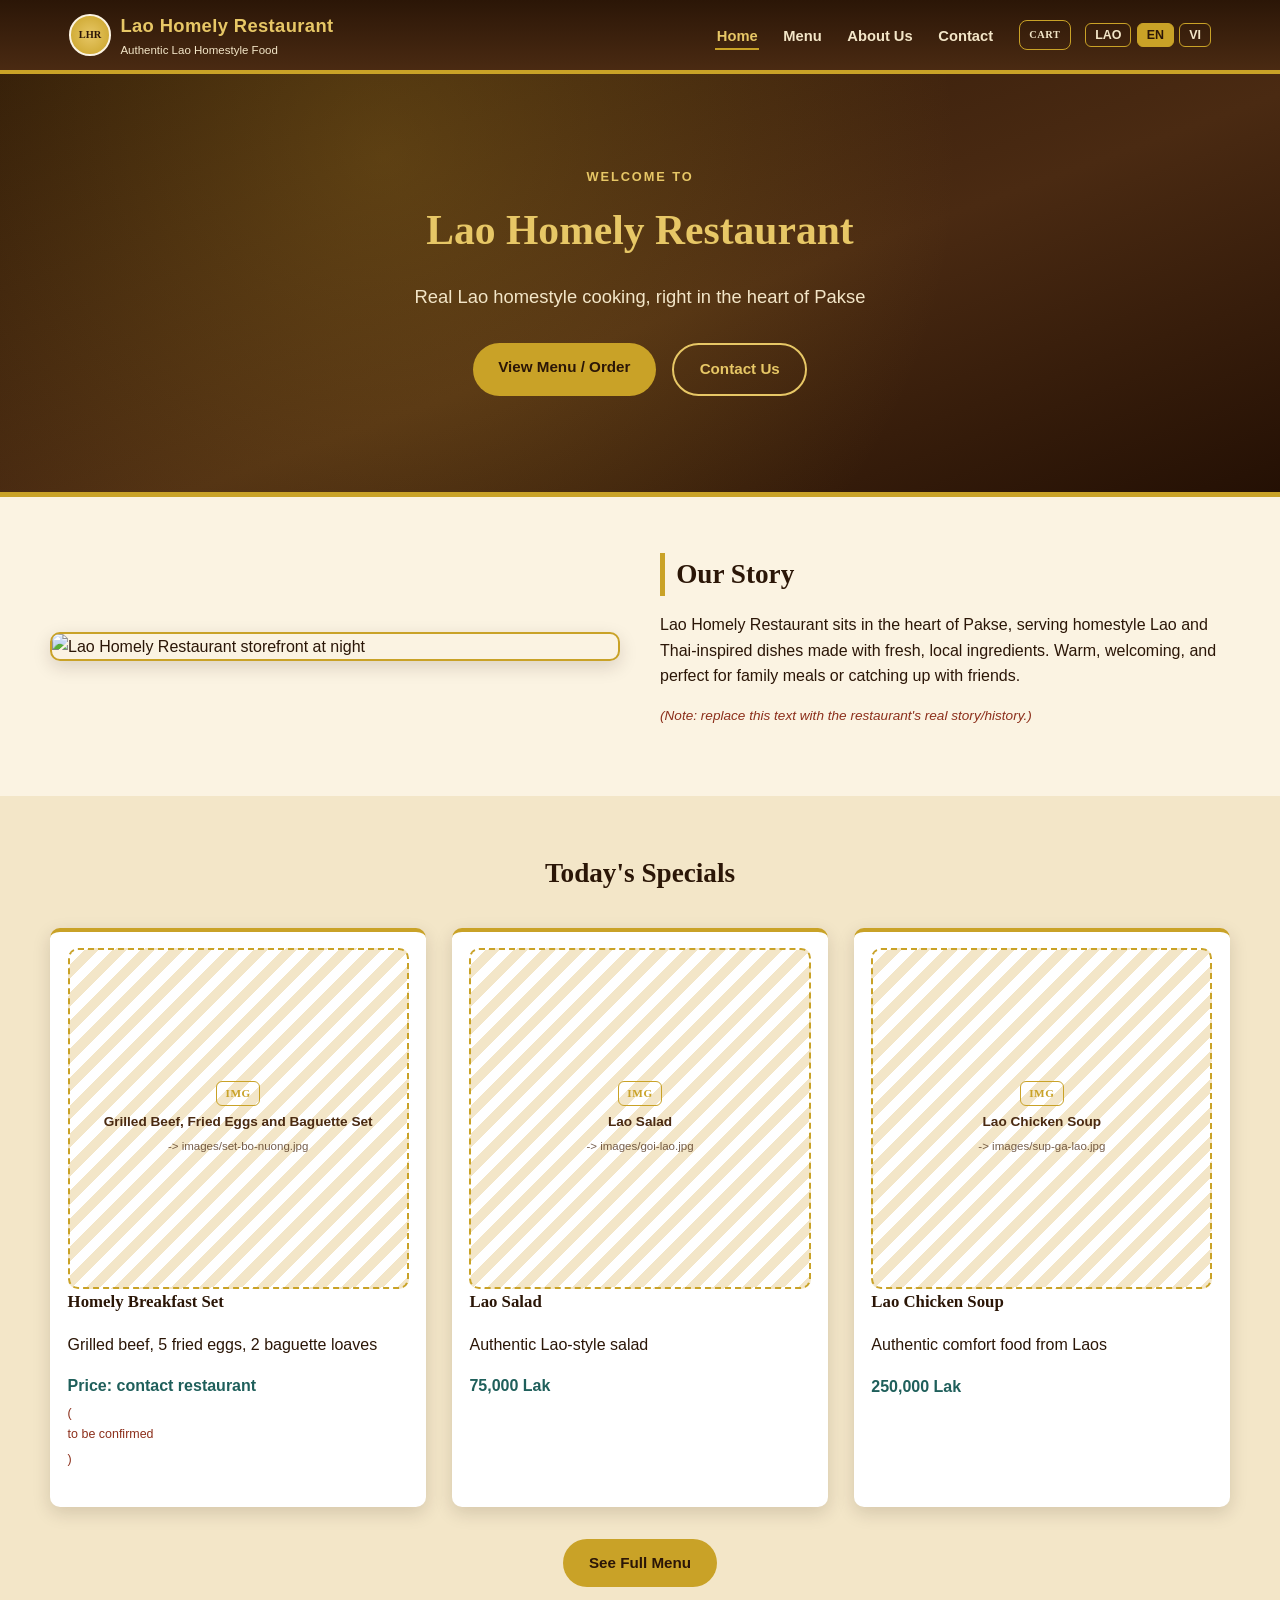
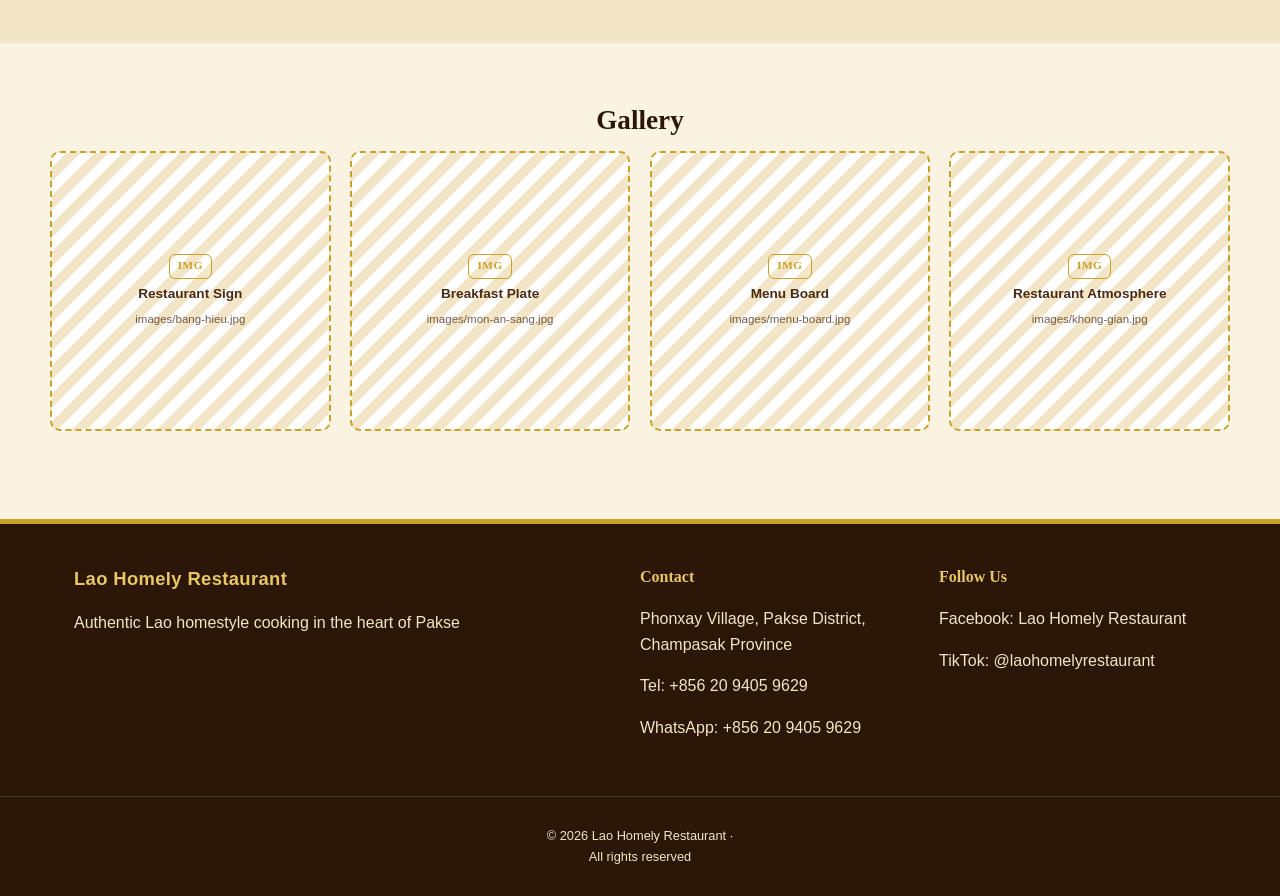
==== commit f9e52a8b: "Add files via upload" ====
--- a/index.html
+++ b/index.html
@@ -5,7 +5,7 @@
 <meta name="viewport" content="width=device-width, initial-scale=1.0">
 <title>Home | Lao Homely Restaurant</title>
 <meta name="description" content="Home - Lao Homely Restaurant, Phonxay Village, Pakse District, Champasak Province">
-<link rel="stylesheet" href="css/style.css?v=20260713b">
+<link rel="stylesheet" href="css/style.css?v=20260714f">
 
 </head>
 <body>
@@ -139,14 +139,14 @@
       </div>
       <div class="footer-col">
         <h4><span class="lang-lo">ຕິດຕໍ່</span><span class="lang-en">Contact</span><span class="lang-vi">Liên hệ</span></h4>
-        <p><span class="lang-lo">ບ້ານໂພນໄຊ, ເມືອງປາກເຊ, ແຂວງຈຳປາສັກ</span><span class="lang-en">Phonxay Village, Pakse District, Champasak Province</span><span class="lang-vi">Bản Phonxay, huyện Pakse, tỉnh Champasak</span></p>
+        <p><a href="https://www.google.com/maps/place/Lao+Homely+Restaurant/@15.1215775,105.8019002,17z/data=!3m1!4b1!4m6!3m5!1s0x3114f9225608f6a1:0xa9cf81ec1215ac60!8m2!3d15.1215775!4d105.8019002!16s%2Fg%2F11mzw249ll!18m1!1e1" target="_blank" rel="noopener"><span class="lang-lo">ບ້ານໂພນໄຊ, ເມືອງປາກເຊ, ແຂວງຈຳປາສັກ</span><span class="lang-en">Phonxay Village, Pakse District, Champasak Province</span><span class="lang-vi">Bản Phonxay, huyện Pakse, tỉnh Champasak</span></a></p>
         <p>Tel: <a href="tel:+8562094059629">+856 20 9405 9629</a></p>
         <p>WhatsApp: <a href="https://wa.me/8562094059629" target="_blank" rel="noopener">+856 20 9405 9629</a></p>
       </div>
       <div class="footer-col">
         <h4><span class="lang-lo">ຕິດຕາມພວກເຮົາ</span><span class="lang-en">Follow Us</span><span class="lang-vi">Theo dõi chúng tôi</span></h4>
-        <p>Facebook: Lao Homely Restaurant</p>
-        <p>TikTok: @laohomelyrestaurant</p>
+        <p>Facebook: <a href="https://www.facebook.com/profile.php?id=61591822893556" target="_blank" rel="noopener">Lao Homely Restaurant</a></p>
+        <p>TikTok: <a href="https://www.tiktok.com/@laohomelyrestaurant" target="_blank" rel="noopener">@laohomelyrestaurant</a></p>
       </div>
     </div>
     <div class="footer-bottom">
@@ -156,7 +156,7 @@
   <script src="https://www.gstatic.com/firebasejs/10.13.0/firebase-app-compat.js"></script>
   <script src="https://www.gstatic.com/firebasejs/10.13.0/firebase-database-compat.js"></script>
   <script>window.HOMELY_FIREBASE_CONFIG = {"apiKey": "AIzaSyBNP5hFGXQgzSRzK5u-qhQEQXC5u6DoFBw", "authDomain": "lao-homely-orders.firebaseapp.com", "databaseURL": "https://lao-homely-orders-default-rtdb.firebaseio.com", "projectId": "lao-homely-orders", "storageBucket": "lao-homely-orders.firebasestorage.app", "messagingSenderId": "468038291835", "appId": "1:468038291835:web:5c70d162882a3a05a8edde"};</script>
-  <script src="js/cart.js?v=20260713b"></script>
-  <script src="js/main.js?v=20260713b"></script>
+  <script src="js/cart.js?v=20260714f"></script>
+  <script src="js/main.js?v=20260714f"></script>
 </body>
 </html>
